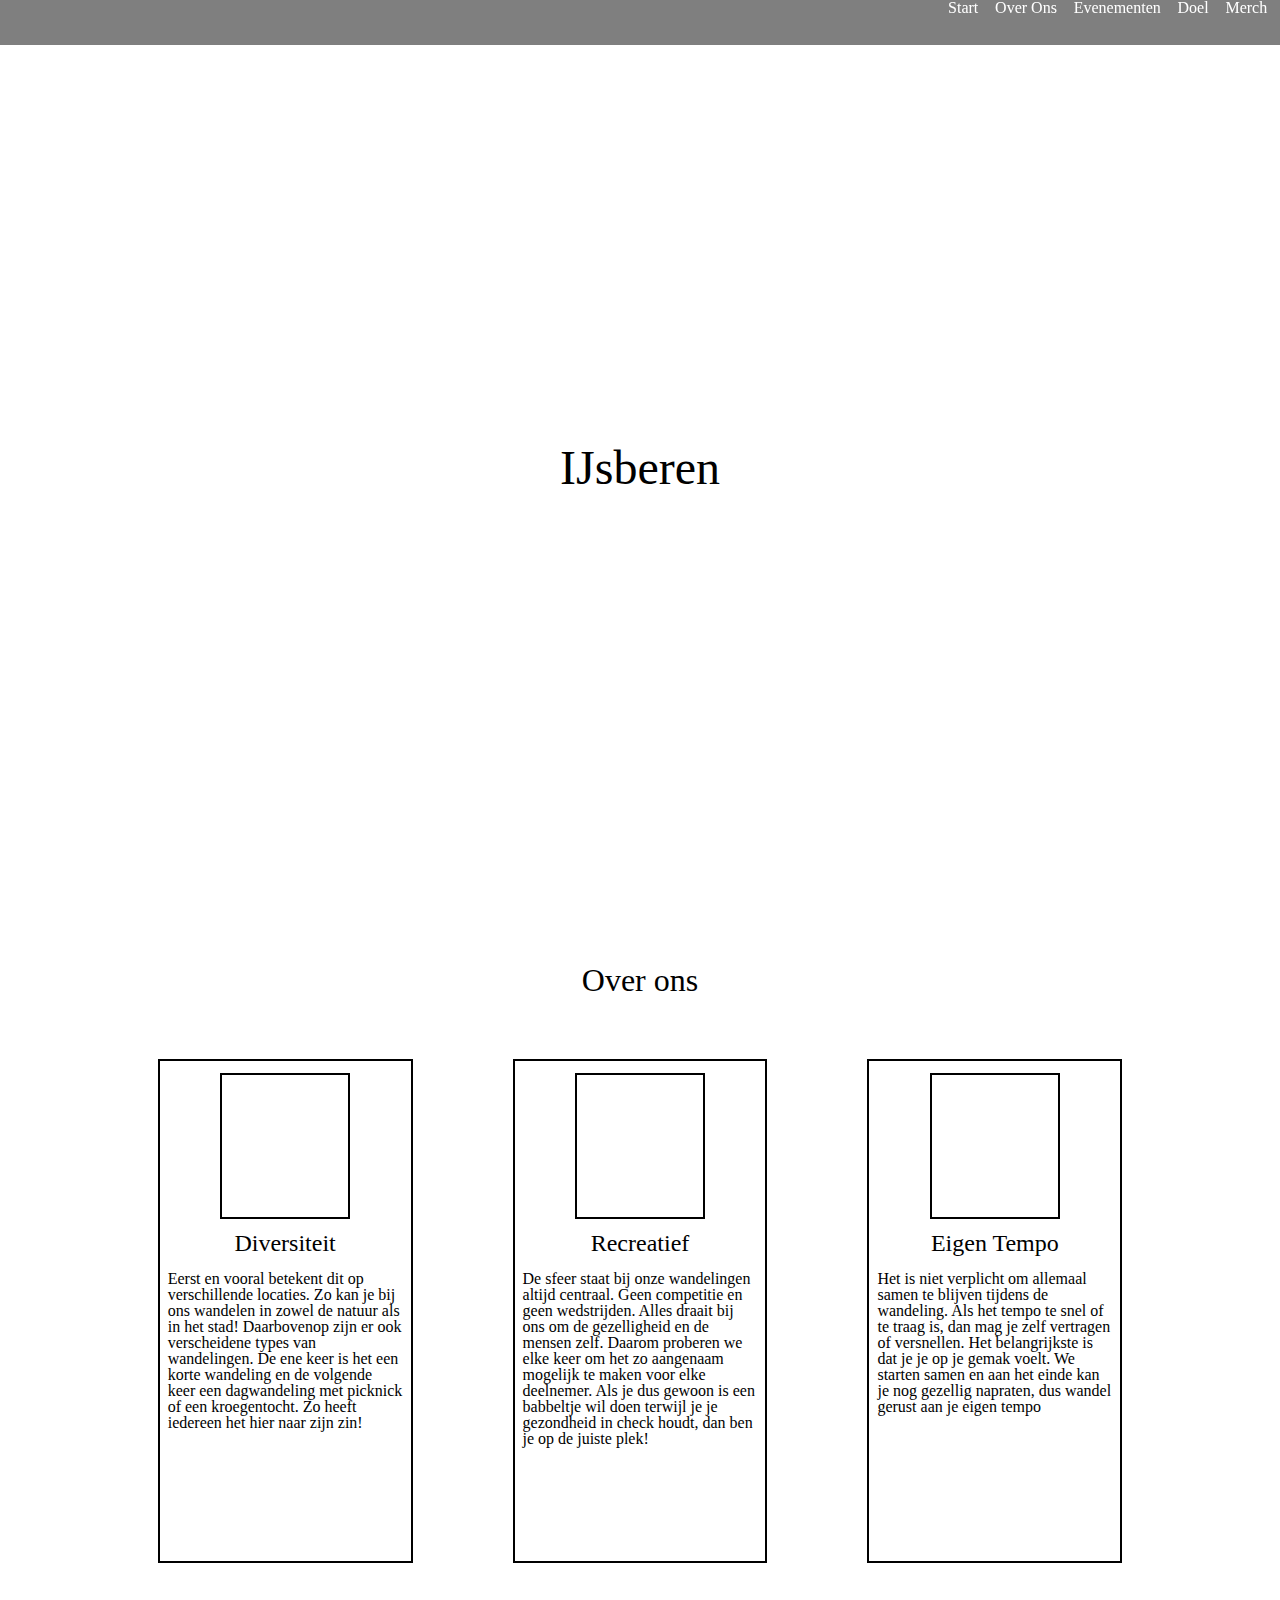
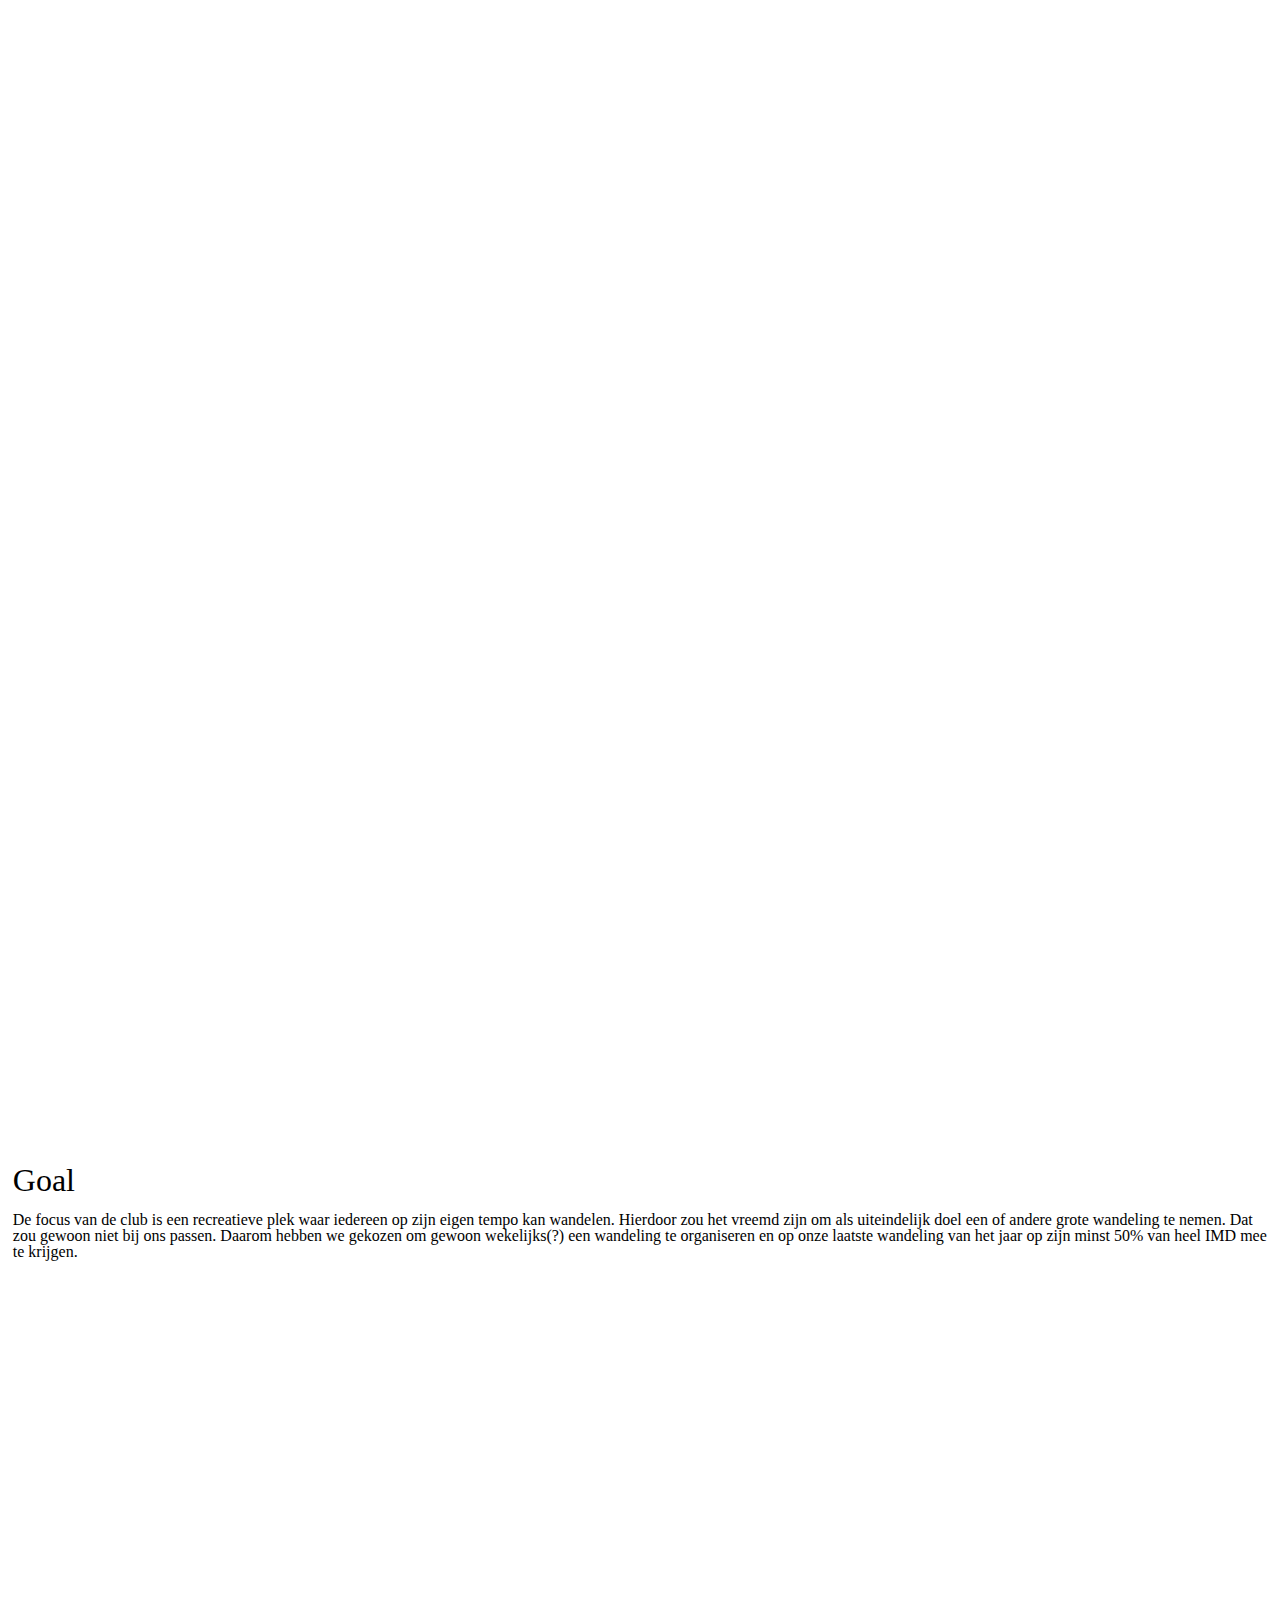
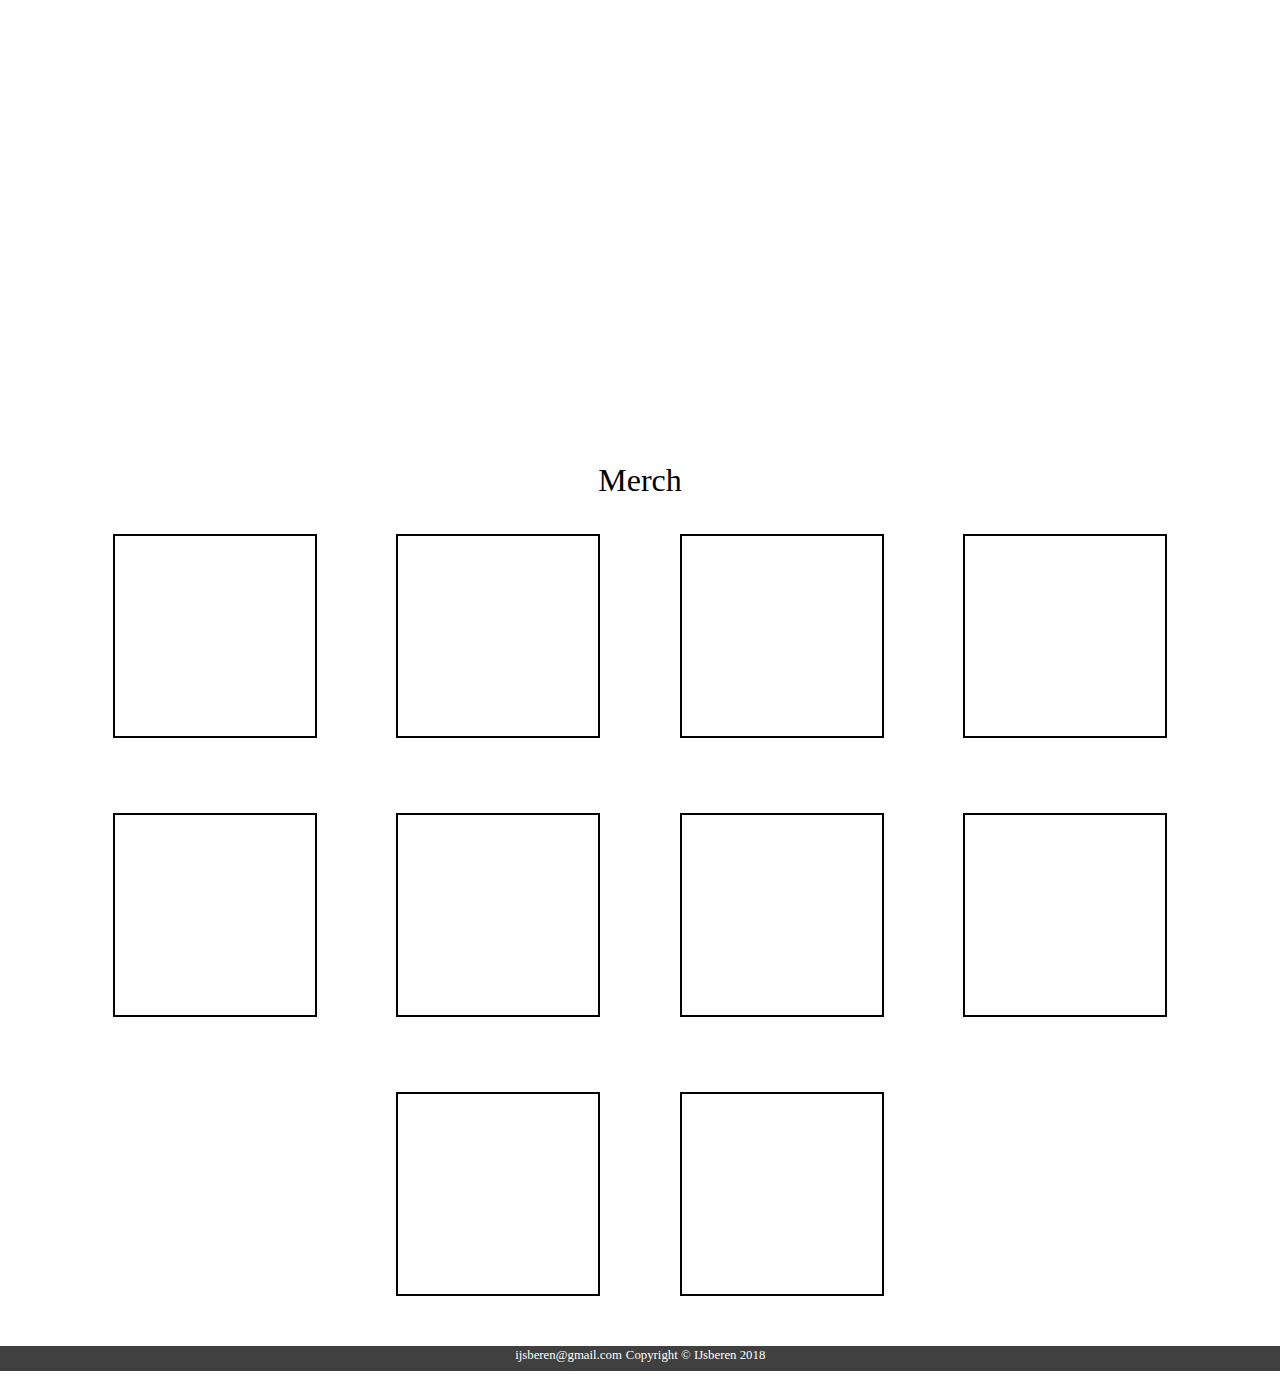
==== website/index.html @ 06d25c2b "Add files via upload" ====
<!DOCTYPE html>
<html>
<head>
	<link rel="stylesheet" type="text/css" href="css/reset.css">
	<link rel="stylesheet" type="text/css" href="css/style.css">
	<title>IJsberen</title>
</head>
<body>
	<nav class="nav-mobile nav">
		<div class="links">
			<a href="#home">Start</a>
			<a href="#about">Overs Ons</a>
			<a href="#events">Evenementen</a>
			<a href="#goal">Doel</a>
			<a href="#merch">Merch</a>
		</div>
	</nav>

	<div class="openNav">
		<div class="bar1 bar"></div>
  		<div class="bar2 bar"></div>
  		<div class="bar3 bar"></div>	
	</div>

	<nav id="navDesk">
		<a href="#home"><div id="logoNav"></div></a>
		<a href="#home">Start</a>
		<a href="#about">Over Ons</a>
		<a href="#events">Evenementen</a>
		<a href="#goal">Doel</a>
		<a href="#merch">Merch</a>
	</nav>
	<div class="container">
		<section id="home" class="scroll-section">
			<h1>IJsberen</h1>
			<img src="">
		</section>

		<section id="about" class="scroll-section">
			<h1>Over ons</h1>
			<div id="value1" class="brand-value">
				<div class="brand-image-wrapper">
					<div class="img-inner"></div>
					<img src="">
				</div>
				<h2>Diversiteit</h2>
				<p>Eerst en vooral betekent dit op verschillende locaties. Zo kan je bij ons wandelen in zowel de natuur als in het stad! Daarbovenop zijn er ook verscheidene types van wandelingen. De ene keer is het een korte wandeling en de volgende keer een dagwandeling met picknick of een kroegentocht. Zo heeft iedereen het hier naar zijn zin!</p>

			</div>
			<div id="value2" class="brand-value">
				<div class="brand-image-wrapper">
					<div class="img-inner"></div>
					<img src="">
				</div>
				<h2>Recreatief</h2>
				<p>De sfeer staat bij onze wandelingen altijd centraal. Geen competitie en geen wedstrijden. Alles draait bij ons om de gezelligheid en de mensen zelf. Daarom proberen we elke keer om het zo aangenaam mogelijk te maken voor elke deelnemer. Als je dus gewoon is een babbeltje wil doen terwijl je je gezondheid in check houdt, dan ben je op de juiste plek!</p>			
				
			</div>
			<div id="value3" class="brand-value">
				<div class="brand-image-wrapper">
					<div class="img-inner"></div>
					<img src="">
				</div>
				<h2>Eigen Tempo</h2>
				<p>Het is niet verplicht om allemaal samen te blijven tijdens de wandeling. Als het tempo te snel of te traag is, dan mag je zelf vertragen of versnellen. Het belangrijkste is dat je je op je gemak voelt. We starten samen en aan het einde kan je nog gezellig napraten, dus wandel gerust aan je eigen tempo</p>
			</div>
		</section>

		<section id="events" class="scroll-section">
			<div id="event1"></div>
			<div id="event2"></div>
			<div id="event3"></div>
		</section>

		<section id="goal" class="scroll-section">
			<h1>Goal</h1>
			<div class="goal-img-wrapper">
				<img src="">
			</div>
			<div class="goal-text-wrapper">
				<p>De focus van de club is een recreatieve plek waar iedereen op zijn eigen tempo kan wandelen. Hierdoor zou het vreemd zijn om als uiteindelijk doel een of andere grote wandeling te nemen. Dat zou gewoon niet bij ons passen. Daarom hebben we gekozen om gewoon wekelijks(?) een wandeling te organiseren en op onze laatste wandeling van het jaar op zijn minst 50% van heel IMD mee te krijgen.</p>
			</div>
		</section>

		<section id="merch" class="scroll-section">
			<h1>Merch</h1>
			<div id="merch1" class="merch-wrapper">
				<div class="hoverMerch">
					<div class="merch-text-wrapper">
						<p class="merch-item-name">this random t-shirt with a funny logo</p>
						<p class="merch-item-price">$20</p>
					</div>
				</div>
			</div>
			<div id="merch2" class="merch-wrapper">
				<div class="hoverMerch">
					<div class="merch-text-wrapper">
						<p class="merch-item-name">this random t-shirt with a funny logo</p>
						<p class="merch-item-price">$20</p>
					</div>
				</div>
			</div>
			<div id="merch3" class="merch-wrapper">
				<div class="hoverMerch">
					<div class="merch-text-wrapper">
						<p class="merch-item-name">this random t-shirt with a funny logo</p>
						<p class="merch-item-price">$20</p>
					</div>
				</div>
			</div>
			<div id="merch4" class="merch-wrapper">
				<div class="hoverMerch">
					<div class="merch-text-wrapper">
						<p class="merch-item-name">this random t-shirt with a funny logo</p>
						<p class="merch-item-price">$20</p>
					</div>
				</div>
			</div>
			<div id="merch5" class="merch-wrapper">
				<div class="hoverMerch">
					<div class="merch-text-wrapper">
						<p class="merch-item-name">this random t-shirt with a funny logo</p>
						<p class="merch-item-price">$20</p>
					</div>
				</div>
			</div>
			<div id="merch6" class="merch-wrapper">
				<div class="hoverMerch">
					<div class="merch-text-wrapper">
						<p class="merch-item-name">this random t-shirt with a funny logo</p>
						<p class="merch-item-price">$20</p>
					</div>
				</div>
			</div>
			<div id="merch7" class="merch-wrapper">
				<div class="hoverMerch">
					<div class="merch-text-wrapper">
						<p class="merch-item-name">this random t-shirt with a funny logo</p>
						<p class="merch-item-price">$20</p>
					</div>
				</div>
			</div>
			<div id="merch8" class="merch-wrapper">
				<div class="hoverMerch">
					<div class="merch-text-wrapper">
						<p class="merch-item-name">this random t-shirt with a funny logo</p>
						<p class="merch-item-price">$20</p>
					</div>
				</div>
			</div>
			<div id="merch9" class="merch-wrapper">
				<div class="hoverMerch">
					<div class="merch-text-wrapper">
						<p class="merch-item-name">this random t-shirt with a funny logo</p>
						<p class="merch-item-price">$20</p>
					</div>
				</div>
			</div>
			<div id="merch10" class="merch-wrapper">
				<div class="hoverMerch">
					<div class="merch-text-wrapper">
						<p class="merch-item-name">this random t-shirt with a funny logo</p>
						<p class="merch-item-price">$20</p>
					</div>
				</div>
			</div>
			
			<footer>
				<p class="email">ijsberen@gmail.com</p>
				<p class="copyright">Copyright &copy; IJsberen 2018</p>
				<div class="social-media">
					<div class="fb"></div>
					<div class="insta"></div>
					<div class="twitter"></div>
				</div>
			</footer>
		</section>
	</div>
<script src="https://ajax.googleapis.com/ajax/libs/jquery/3.3.1/jquery.min.js"></script>
<script src="js/Scrollify-master/jquery.scrollify.js"></script>
<script type="text/javascript" src="js/app.js"></script>
</body>
</html>
---- website/css/style.css ----
/* Nav*/

#navDesk{
	display: none;
}

.openNav{
	position: fixed;
	top: 15px;
	right: 15px;
	z-index: 1;
}

.nav {
    height: 100%;
    width: 0;
    position: fixed;
    z-index: 1;
    top: 0;
    right: 0;
    background-color: rgba(0,0,0,0.9);
    overflow-x: hidden;
    padding-top: 60px;
    transition: 0.5s;
}

.nav a {
    padding: 4px 16px 4px 4px;
    text-decoration: none;
    font-size: 1.5em;
    max-width: 100%;
    color: white;
    display: block;
    transition: 0.3s;

}

.links{
	position: absolute;
	top: 50%;
	left: 50%;
	transform: translate(-50%, -50%);
}


.bar{
	width: 20px;
	height: 3px;
	background-color: black;
	margin-bottom: 3px;
}

.change .bar1 {
    -webkit-transform: rotate(-45deg) translate(-5px, 4px);
    transform: rotate(-45deg) translate(-5px, 4px);
	background-color: white;
}

.change .bar2 {opacity: 0;}

.change .bar3 {
    -webkit-transform: rotate(45deg) translate(-5px, -5px);
    transform: rotate(45deg) translate(-5px, -5px);
	background-color: white;
}

/* Algemeen*/

section{
	padding: 1%;
	padding-top: 5%;
	box-sizing: border-box;
}

h1{
	font-size: 2em;
}

h2{
	font-size: 1.5em;
}

/* Start*/

#home{
	display: table-cell;
	width: 100vw;
	height: 100vh;
	vertical-align: middle;
	text-align: center;
}

#home h1{
	text-align: center;
	font-size: 3em;
}

/* Over ons*/

#about{
	width: 100%;
	text-align: center;
}

.brand-value{
	display: inline-block;
	width: 50%;
	height: 500px;
	margin: 5% 3em	;
	border: 2px solid black;
	text-align: center;
	vertical-align: top;
}

.brand-image-wrapper{
	display: inline-block;
	width: 50%;
	border: 2px solid black;
	margin: 5% 0;
}

.img-inner{
	padding: 50% 0;
}

#about div h2{
	text-align: center;
}

#about div p{
	text-align: left;
	margin: 1em 0.5em;
}


/*Merch */
#merch{
	text-align: center;
	height: 100vh;
}

.merch-wrapper{
	display: inline-block;
	width: 200px;
	height: 200px;
	border: 2px solid black;
	padding: 0;
	margin: 3%;
}



footer{
	height: 25px;
	width: 100vw;
	background-color: rgba(0,0,0,0.75);
	color: white;
	margin-left: -1%;
	margin-top: 1%;
}

footer p{
	display: inline-block;
	font-size: 0.8em;
}

.copyright{
	text-align: center;
}


@media (min-width: 750px){

	/* Algemeen*/

	section{
		height: 100vh;
	}

	/* Nav*/

	.nav-mobile{
		display: none;
	}

	.openNav{
		display: none;
	}

	#navDesk{
		display: table-cell;
		position: fixed;
		width: 100vw;
		height: 5vh;
		text-align: right;
		vertical-align: middle;
		background-color: black;
		opacity: 0.5;
	}

	#navDesk a{
		display: inline-block;
		margin-right: 1%;
		color: white;
		text-decoration: none;
	}

	/* Over ons*/

	.brand-value{
		width: 20%;
	}

	/* Merch*/

	.hoverMerch{
	margin: 0;
	width: 200px;
	height: 200px;
	opacity: 0;
	background-color: rgba(0,0,0,0.75);
	text-align: center;
		
	}

	.hoverMerch:hover{
		opacity: 1;
	}

	.merch-text-wrapper{
		display: inline-block;
		width: 150px;
		max-height: 20px;
		margin: auto;
		color: white;
		margin-top: 80px;
	}

	.merch-text-wrapper p{
		margin-bottom: 5%;
	}
}
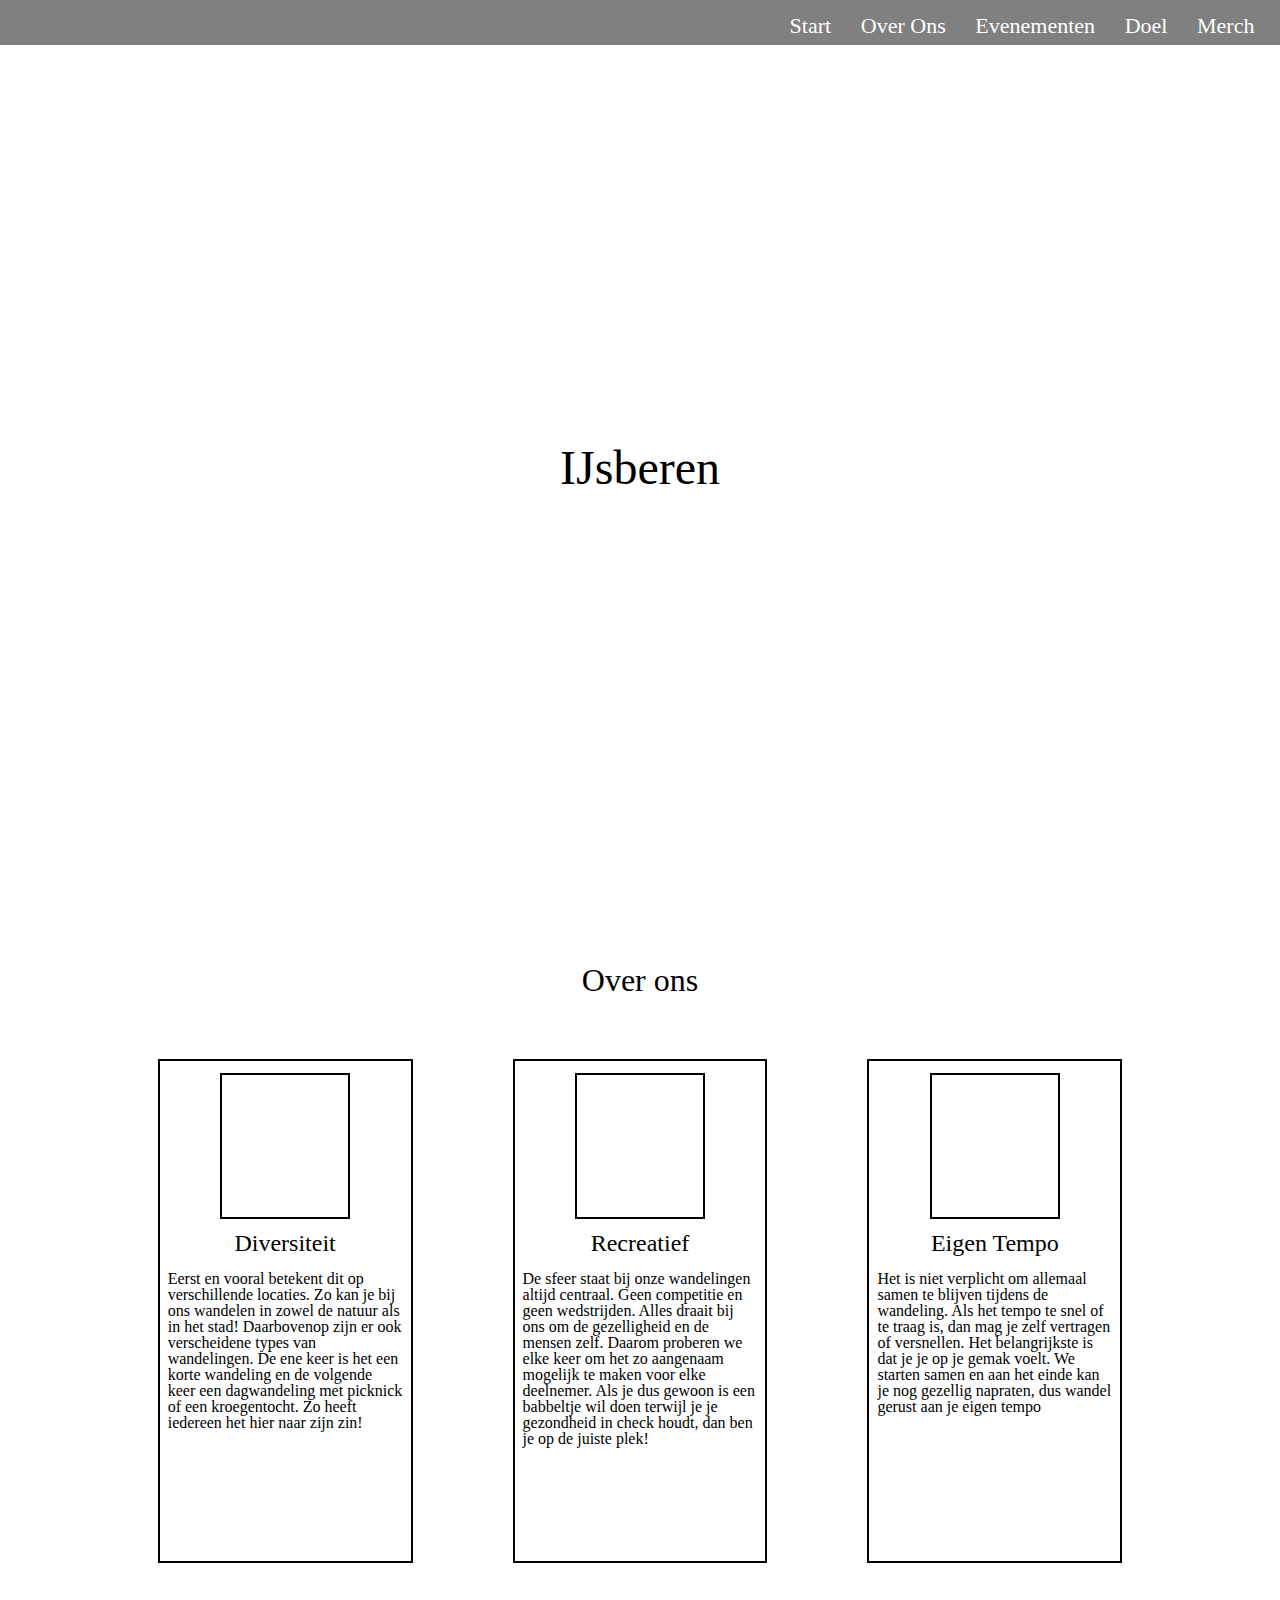
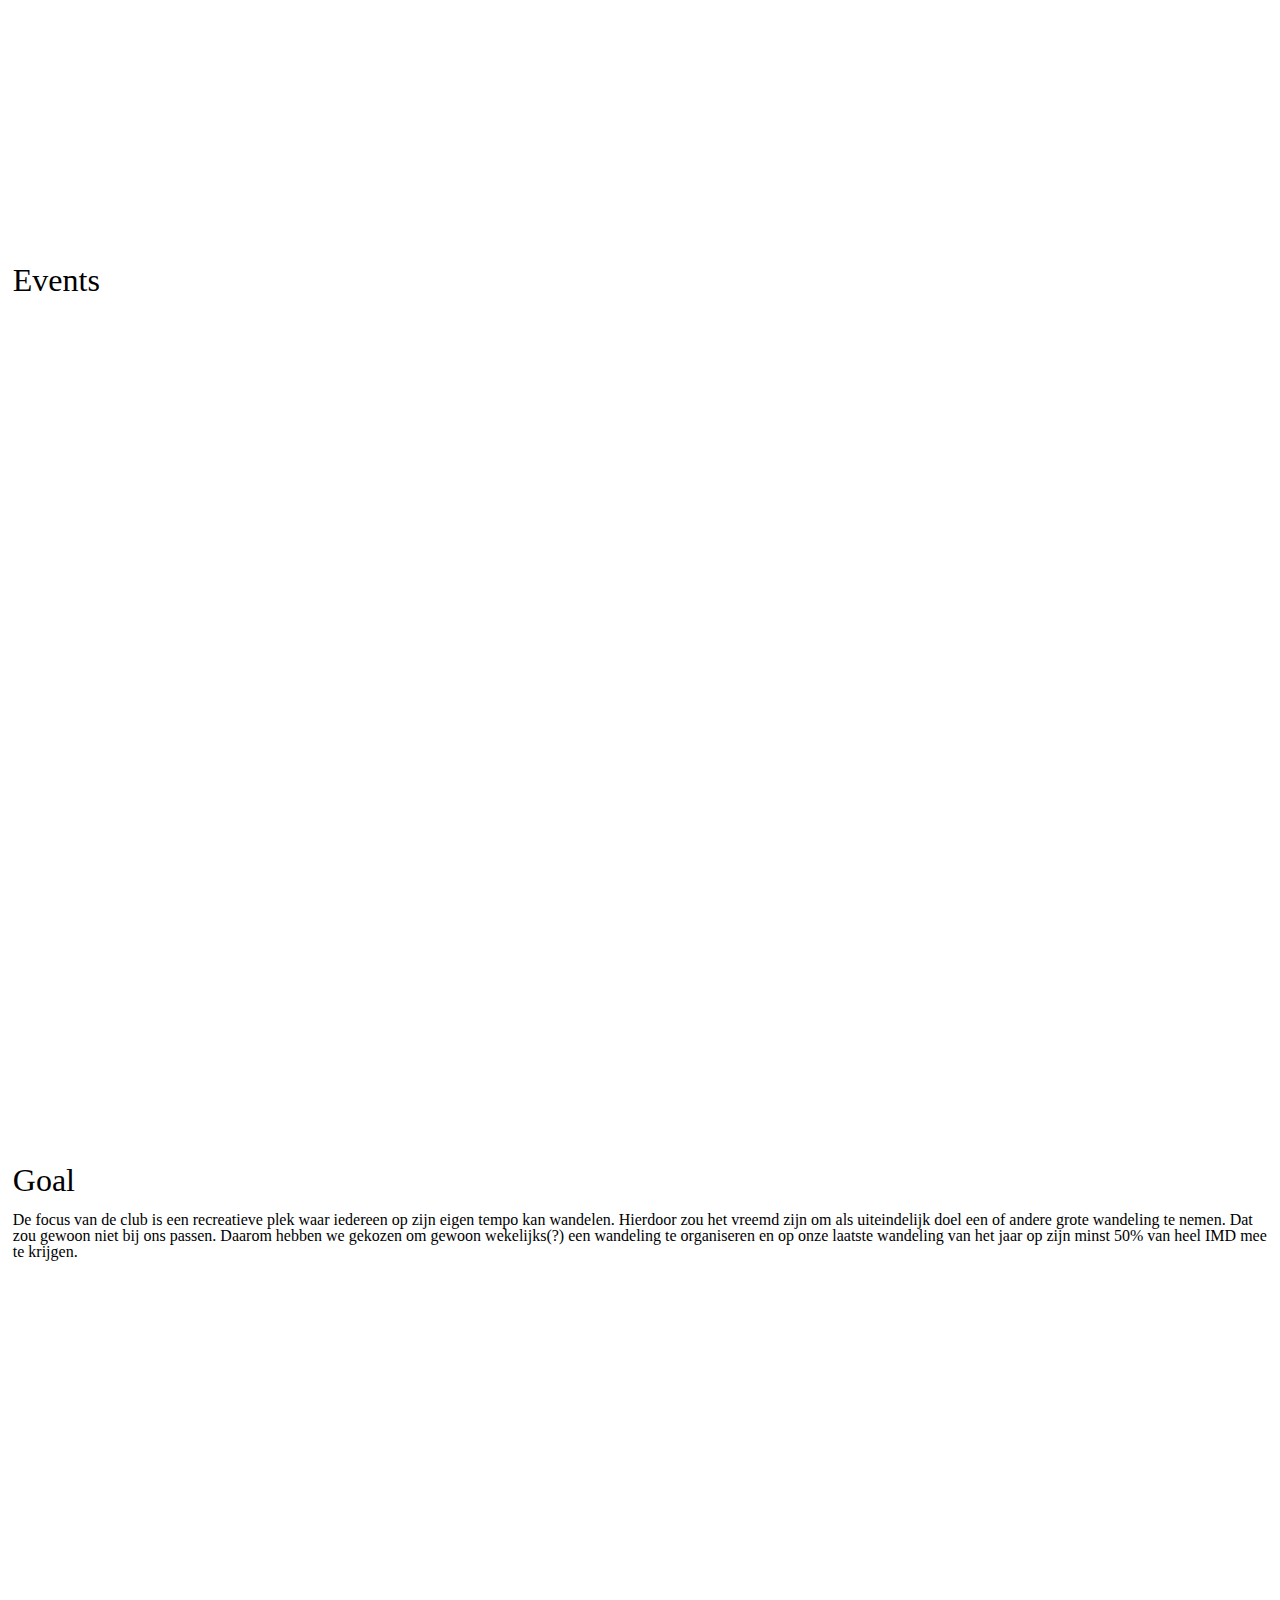
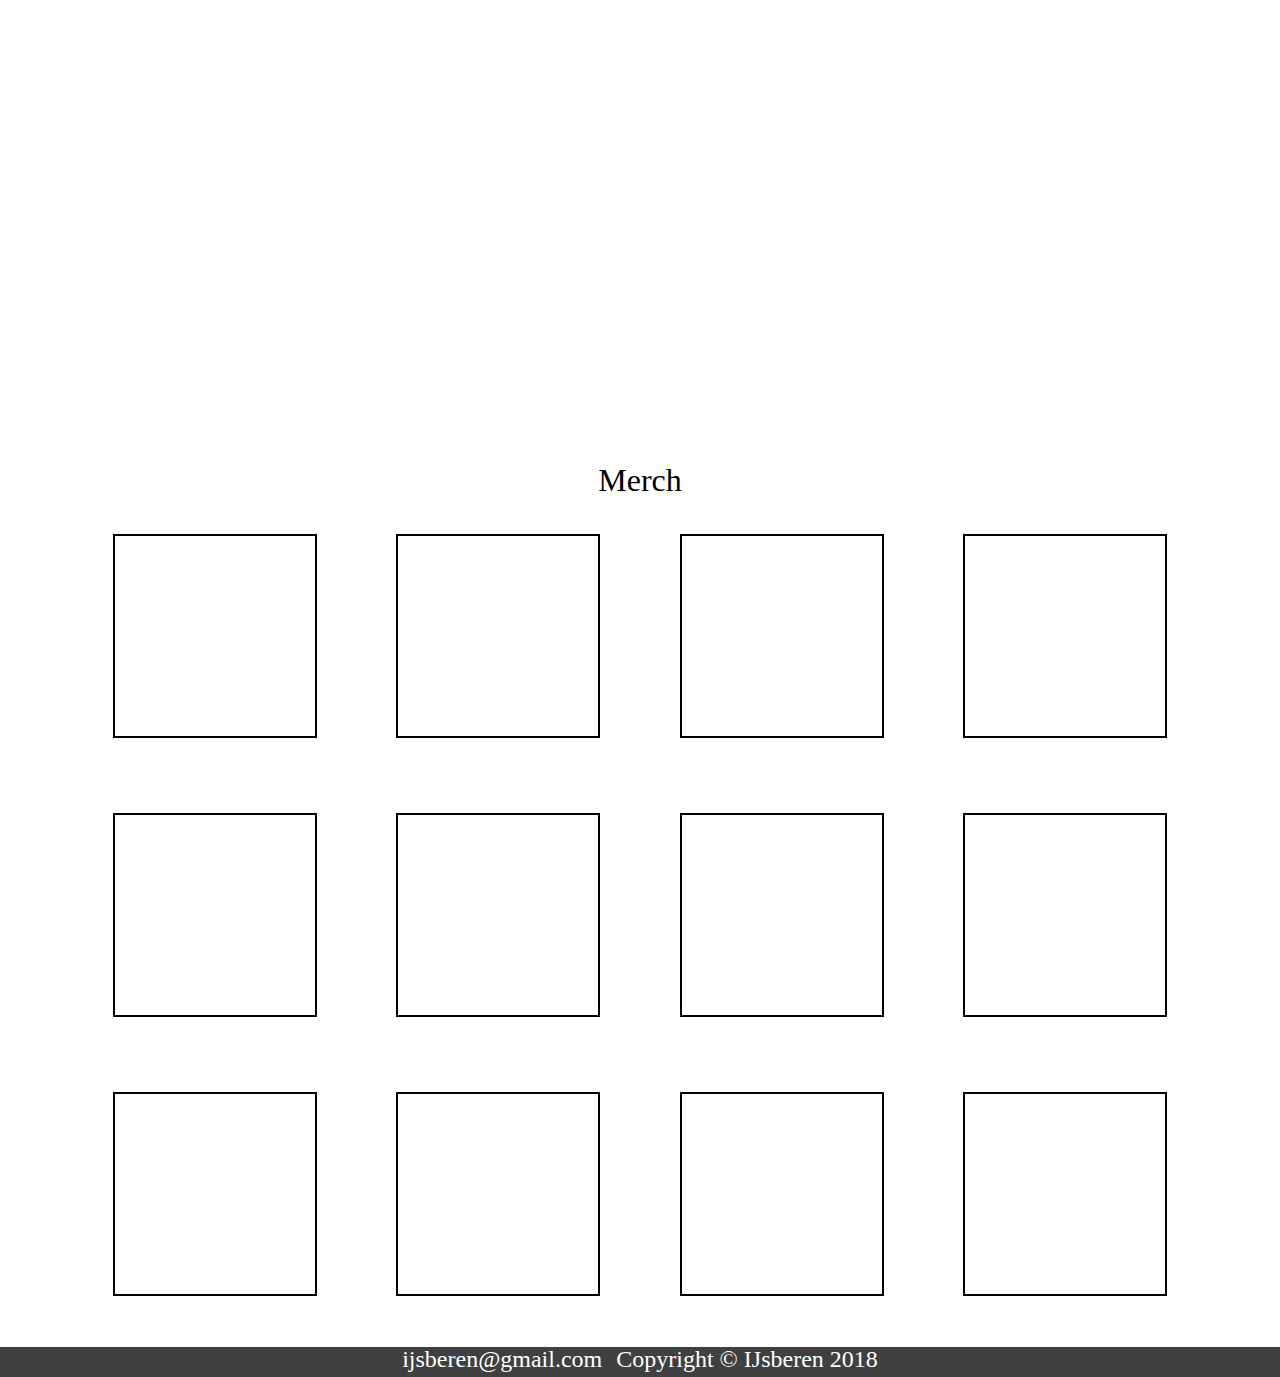
==== commit 07cc2f18: "Add files via upload" ====
--- a/website/index.html
+++ b/website/index.html
@@ -1,183 +1,205 @@
 <!DOCTYPE html>
 <html>
+
 <head>
-	<link rel="stylesheet" type="text/css" href="css/reset.css">
-	<link rel="stylesheet" type="text/css" href="css/style.css">
-	<title>IJsberen</title>
+    <meta content="width=device-width, initial-scale=1" name="viewport" />
+    <link rel="stylesheet" type="text/css" href="css/reset.css">
+    <link rel="stylesheet" type="text/css" href="css/style.css">
+    <title>IJsberen</title>
 </head>
+
 <body>
-	<nav class="nav-mobile nav">
-		<div class="links">
-			<a href="#home">Start</a>
-			<a href="#about">Overs Ons</a>
-			<a href="#events">Evenementen</a>
-			<a href="#goal">Doel</a>
-			<a href="#merch">Merch</a>
-		</div>
-	</nav>
-
-	<div class="openNav">
-		<div class="bar1 bar"></div>
-  		<div class="bar2 bar"></div>
-  		<div class="bar3 bar"></div>	
-	</div>
-
-	<nav id="navDesk">
-		<a href="#home"><div id="logoNav"></div></a>
-		<a href="#home">Start</a>
-		<a href="#about">Over Ons</a>
-		<a href="#events">Evenementen</a>
-		<a href="#goal">Doel</a>
-		<a href="#merch">Merch</a>
-	</nav>
-	<div class="container">
-		<section id="home" class="scroll-section">
-			<h1>IJsberen</h1>
-			<img src="">
-		</section>
-
-		<section id="about" class="scroll-section">
-			<h1>Over ons</h1>
-			<div id="value1" class="brand-value">
-				<div class="brand-image-wrapper">
-					<div class="img-inner"></div>
-					<img src="">
-				</div>
-				<h2>Diversiteit</h2>
-				<p>Eerst en vooral betekent dit op verschillende locaties. Zo kan je bij ons wandelen in zowel de natuur als in het stad! Daarbovenop zijn er ook verscheidene types van wandelingen. De ene keer is het een korte wandeling en de volgende keer een dagwandeling met picknick of een kroegentocht. Zo heeft iedereen het hier naar zijn zin!</p>
-
-			</div>
-			<div id="value2" class="brand-value">
-				<div class="brand-image-wrapper">
-					<div class="img-inner"></div>
-					<img src="">
-				</div>
-				<h2>Recreatief</h2>
-				<p>De sfeer staat bij onze wandelingen altijd centraal. Geen competitie en geen wedstrijden. Alles draait bij ons om de gezelligheid en de mensen zelf. Daarom proberen we elke keer om het zo aangenaam mogelijk te maken voor elke deelnemer. Als je dus gewoon is een babbeltje wil doen terwijl je je gezondheid in check houdt, dan ben je op de juiste plek!</p>			
-				
-			</div>
-			<div id="value3" class="brand-value">
-				<div class="brand-image-wrapper">
-					<div class="img-inner"></div>
-					<img src="">
-				</div>
-				<h2>Eigen Tempo</h2>
-				<p>Het is niet verplicht om allemaal samen te blijven tijdens de wandeling. Als het tempo te snel of te traag is, dan mag je zelf vertragen of versnellen. Het belangrijkste is dat je je op je gemak voelt. We starten samen en aan het einde kan je nog gezellig napraten, dus wandel gerust aan je eigen tempo</p>
-			</div>
-		</section>
-
-		<section id="events" class="scroll-section">
-			<div id="event1"></div>
-			<div id="event2"></div>
-			<div id="event3"></div>
-		</section>
-
-		<section id="goal" class="scroll-section">
-			<h1>Goal</h1>
-			<div class="goal-img-wrapper">
-				<img src="">
-			</div>
-			<div class="goal-text-wrapper">
-				<p>De focus van de club is een recreatieve plek waar iedereen op zijn eigen tempo kan wandelen. Hierdoor zou het vreemd zijn om als uiteindelijk doel een of andere grote wandeling te nemen. Dat zou gewoon niet bij ons passen. Daarom hebben we gekozen om gewoon wekelijks(?) een wandeling te organiseren en op onze laatste wandeling van het jaar op zijn minst 50% van heel IMD mee te krijgen.</p>
-			</div>
-		</section>
-
-		<section id="merch" class="scroll-section">
-			<h1>Merch</h1>
-			<div id="merch1" class="merch-wrapper">
-				<div class="hoverMerch">
-					<div class="merch-text-wrapper">
-						<p class="merch-item-name">this random t-shirt with a funny logo</p>
-						<p class="merch-item-price">$20</p>
-					</div>
-				</div>
-			</div>
-			<div id="merch2" class="merch-wrapper">
-				<div class="hoverMerch">
-					<div class="merch-text-wrapper">
-						<p class="merch-item-name">this random t-shirt with a funny logo</p>
-						<p class="merch-item-price">$20</p>
-					</div>
-				</div>
-			</div>
-			<div id="merch3" class="merch-wrapper">
-				<div class="hoverMerch">
-					<div class="merch-text-wrapper">
-						<p class="merch-item-name">this random t-shirt with a funny logo</p>
-						<p class="merch-item-price">$20</p>
-					</div>
-				</div>
-			</div>
-			<div id="merch4" class="merch-wrapper">
-				<div class="hoverMerch">
-					<div class="merch-text-wrapper">
-						<p class="merch-item-name">this random t-shirt with a funny logo</p>
-						<p class="merch-item-price">$20</p>
-					</div>
-				</div>
-			</div>
-			<div id="merch5" class="merch-wrapper">
-				<div class="hoverMerch">
-					<div class="merch-text-wrapper">
-						<p class="merch-item-name">this random t-shirt with a funny logo</p>
-						<p class="merch-item-price">$20</p>
-					</div>
-				</div>
-			</div>
-			<div id="merch6" class="merch-wrapper">
-				<div class="hoverMerch">
-					<div class="merch-text-wrapper">
-						<p class="merch-item-name">this random t-shirt with a funny logo</p>
-						<p class="merch-item-price">$20</p>
-					</div>
-				</div>
-			</div>
-			<div id="merch7" class="merch-wrapper">
-				<div class="hoverMerch">
-					<div class="merch-text-wrapper">
-						<p class="merch-item-name">this random t-shirt with a funny logo</p>
-						<p class="merch-item-price">$20</p>
-					</div>
-				</div>
-			</div>
-			<div id="merch8" class="merch-wrapper">
-				<div class="hoverMerch">
-					<div class="merch-text-wrapper">
-						<p class="merch-item-name">this random t-shirt with a funny logo</p>
-						<p class="merch-item-price">$20</p>
-					</div>
-				</div>
-			</div>
-			<div id="merch9" class="merch-wrapper">
-				<div class="hoverMerch">
-					<div class="merch-text-wrapper">
-						<p class="merch-item-name">this random t-shirt with a funny logo</p>
-						<p class="merch-item-price">$20</p>
-					</div>
-				</div>
-			</div>
-			<div id="merch10" class="merch-wrapper">
-				<div class="hoverMerch">
-					<div class="merch-text-wrapper">
-						<p class="merch-item-name">this random t-shirt with a funny logo</p>
-						<p class="merch-item-price">$20</p>
-					</div>
-				</div>
-			</div>
-			
-			<footer>
-				<p class="email">ijsberen@gmail.com</p>
-				<p class="copyright">Copyright &copy; IJsberen 2018</p>
-				<div class="social-media">
-					<div class="fb"></div>
-					<div class="insta"></div>
-					<div class="twitter"></div>
-				</div>
-			</footer>
-		</section>
-	</div>
-<script src="https://ajax.googleapis.com/ajax/libs/jquery/3.3.1/jquery.min.js"></script>
-<script src="js/Scrollify-master/jquery.scrollify.js"></script>
-<script type="text/javascript" src="js/app.js"></script>
+    <nav class="nav-mobile nav">
+        <div class="links">
+            <a href="#home">Start</a>
+            <a href="#about">Over Ons</a>
+            <a href="#events">Evenementen</a>
+            <a href="#goal">Doel</a>
+            <a href="#merch">Merch</a>
+        </div>
+    </nav>
+
+    <div class="openNav">
+        <div class="bar1 bar"></div>
+        <div class="bar2 bar"></div>
+        <div class="bar3 bar"></div>
+    </div>
+
+    <nav id="navDesk">
+        <a href="#home">
+            <div id="logoNav"></div>
+        </a>
+        <a href="#home">Start</a>
+        <a href="#about">Over Ons</a>
+        <a href="#events">Evenementen</a>
+        <a href="#goal">Doel</a>
+        <a href="#merch">Merch</a>
+    </nav>
+    <div class="container">
+        <section id="home" class="scroll-section">
+            <h1>IJsberen</h1>
+            <img src="">
+        </section>
+
+        <section id="about" class="scroll-section">
+            <h1>Over ons</h1>
+            <div id="value1" class="brand-value">
+                <div class="brand-image-wrapper">
+                    <div class="img-inner"></div>
+                    <img src="">
+                </div>
+                <h2>Diversiteit</h2>
+                <p>Eerst en vooral betekent dit op verschillende locaties. Zo kan je bij ons wandelen in zowel de natuur als in het stad! Daarbovenop zijn er ook verscheidene types van wandelingen. De ene keer is het een korte wandeling en de volgende keer een dagwandeling met picknick of een kroegentocht. Zo heeft iedereen het hier naar zijn zin!</p>
+
+            </div>
+            <div id="value2" class="brand-value">
+                <div class="brand-image-wrapper">
+                    <div class="img-inner"></div>
+                    <img src="">
+                </div>
+                <h2>Recreatief</h2>
+                <p>De sfeer staat bij onze wandelingen altijd centraal. Geen competitie en geen wedstrijden. Alles draait bij ons om de gezelligheid en de mensen zelf. Daarom proberen we elke keer om het zo aangenaam mogelijk te maken voor elke deelnemer. Als je dus gewoon is een babbeltje wil doen terwijl je je gezondheid in check houdt, dan ben je op de juiste plek!</p>
+
+            </div>
+            <div id="value3" class="brand-value">
+                <div class="brand-image-wrapper">
+                    <div class="img-inner"></div>
+                    <img src="">
+                </div>
+                <h2>Eigen Tempo</h2>
+                <p>Het is niet verplicht om allemaal samen te blijven tijdens de wandeling. Als het tempo te snel of te traag is, dan mag je zelf vertragen of versnellen. Het belangrijkste is dat je je op je gemak voelt. We starten samen en aan het einde kan je nog gezellig napraten, dus wandel gerust aan je eigen tempo</p>
+            </div>
+        </section>
+
+        <section id="events" class="scroll-section">
+            <h1>Events</h1>
+            <div id="event1"></div>
+            <div id="event2"></div>
+            <div id="event3"></div>
+        </section>
+
+        <section id="goal" class="scroll-section">
+            <h1>Goal</h1>
+            <div class="goal-img-wrapper">
+                <img src="">
+            </div>
+            <div class="goal-text-wrapper">
+                <p>De focus van de club is een recreatieve plek waar iedereen op zijn eigen tempo kan wandelen. Hierdoor zou het vreemd zijn om als uiteindelijk doel een of andere grote wandeling te nemen. Dat zou gewoon niet bij ons passen. Daarom hebben we gekozen om gewoon wekelijks(?) een wandeling te organiseren en op onze laatste wandeling van het jaar op zijn minst 50% van heel IMD mee te krijgen.</p>
+            </div>
+        </section>
+
+        <section id="merch" class="scroll-section">
+            <h1>Merch</h1>
+            <div id="merch1" class="merch-wrapper">
+                <div class="hoverMerch">
+                    <div class="merch-text-wrapper">
+                        <p class="merch-item-name">this random t-shirt with a funny logo</p>
+                        <p class="merch-item-price">$20</p>
+                    </div>
+                </div>
+            </div>
+            <div id="merch2" class="merch-wrapper">
+                <div class="hoverMerch">
+                    <div class="merch-text-wrapper">
+                        <p class="merch-item-name">this random t-shirt with a funny logo</p>
+                        <p class="merch-item-price">$20</p>
+                    </div>
+                </div>
+            </div>
+            <div id="merch3" class="merch-wrapper">
+                <div class="hoverMerch">
+                    <div class="merch-text-wrapper">
+                        <p class="merch-item-name">this random t-shirt with a funny logo</p>
+                        <p class="merch-item-price">$20</p>
+                    </div>
+                </div>
+            </div>
+            <div id="merch4" class="merch-wrapper">
+                <div class="hoverMerch">
+                    <div class="merch-text-wrapper">
+                        <p class="merch-item-name">this random t-shirt with a funny logo</p>
+                        <p class="merch-item-price">$20</p>
+                    </div>
+                </div>
+            </div>
+            <div id="merch5" class="merch-wrapper">
+                <div class="hoverMerch">
+                    <div class="merch-text-wrapper">
+                        <p class="merch-item-name">this random t-shirt with a funny logo</p>
+                        <p class="merch-item-price">$20</p>
+                    </div>
+                </div>
+            </div>
+            <div id="merch6" class="merch-wrapper">
+                <div class="hoverMerch">
+                    <div class="merch-text-wrapper">
+                        <p class="merch-item-name">this random t-shirt with a funny logo</p>
+                        <p class="merch-item-price">$20</p>
+                    </div>
+                </div>
+            </div>
+            <div id="merch7" class="merch-wrapper">
+                <div class="hoverMerch">
+                    <div class="merch-text-wrapper">
+                        <p class="merch-item-name">this random t-shirt with a funny logo</p>
+                        <p class="merch-item-price">$20</p>
+                    </div>
+                </div>
+            </div>
+            <div id="merch8" class="merch-wrapper">
+                <div class="hoverMerch">
+                    <div class="merch-text-wrapper">
+                        <p class="merch-item-name">this random t-shirt with a funny logo</p>
+                        <p class="merch-item-price">$20</p>
+                    </div>
+                </div>
+            </div>
+            <div id="merch9" class="merch-wrapper">
+                <div class="hoverMerch">
+                    <div class="merch-text-wrapper">
+                        <p class="merch-item-name">this random t-shirt with a funny logo</p>
+                        <p class="merch-item-price">$20</p>
+                    </div>
+                </div>
+            </div>
+            <div id="merch10" class="merch-wrapper">
+                <div class="hoverMerch">
+                    <div class="merch-text-wrapper">
+                        <p class="merch-item-name">this random t-shirt with a funny logo</p>
+                        <p class="merch-item-price">$20</p>
+                    </div>
+                </div>
+            </div>
+            <div id="merch11" class="merch-wrapper">
+                <div class="hoverMerch">
+                    <div class="merch-text-wrapper">
+                        <p class="merch-item-name">this random t-shirt with a funny logo</p>
+                        <p class="merch-item-price">$20</p>
+                    </div>
+                </div>
+            </div>
+            <div id="merch12" class="merch-wrapper">
+                <div class="hoverMerch">
+                    <div class="merch-text-wrapper">
+                        <p class="merch-item-name">this random t-shirt with a funny logo</p>
+                        <p class="merch-item-price">$20</p>
+                    </div>
+                </div>
+            </div>
+        </section>
+        <footer>
+            <p class="email">ijsberen@gmail.com</p>
+            <p class="copyright">Copyright &copy; IJsberen 2018</p>
+            <div class="social-media">
+                <div class="fb"></div>
+                <div class="insta"></div>
+                <div class="twitter"></div>
+            </div>
+        </footer>
+    </div>
+    <script src="https://ajax.googleapis.com/ajax/libs/jquery/3.3.1/jquery.min.js"></script>
+    <script src="js/Scrollify-master/jquery.scrollify.js"></script>
+    <script type="text/javascript" src="js/app.js"></script>
 </body>
-</html>+
+</html>
--- a/website/css/style.css
+++ b/website/css/style.css
@@ -1,24 +1,29 @@
+/* Fonts */
+* {
+    font-family: "Poppins";
+}
+
 /* Nav*/
 
-#navDesk{
-	display: none;
-}
-
-.openNav{
-	position: fixed;
-	top: 15px;
-	right: 15px;
-	z-index: 1;
+#navDesk {
+    display: none;
+}
+
+.openNav {
+    position: fixed;
+    top: 15px;
+    right: 15px;
+    z-index: 1;
 }
 
 .nav {
     height: 100%;
     width: 0;
     position: fixed;
-    z-index: 1;
+    z-index: ;
     top: 0;
     right: 0;
-    background-color: rgba(0,0,0,0.9);
+    background-color: rgba(0, 0, 0, 0.9);
     overflow-x: hidden;
     padding-top: 60px;
     transition: 0.5s;
@@ -35,209 +40,226 @@
 
 }
 
-.links{
-	position: absolute;
-	top: 50%;
-	left: 50%;
-	transform: translate(-50%, -50%);
-}
-
-
-.bar{
-	width: 20px;
-	height: 3px;
-	background-color: black;
-	margin-bottom: 3px;
+.links {
+    position: absolute;
+    top: 50%;
+    left: 50%;
+    transform: translate(-50%, -50%);
+}
+
+
+.bar {
+    width: 20px;
+    height: 3px;
+    background-color: black;
+    margin-bottom: 3px;
 }
 
 .change .bar1 {
     -webkit-transform: rotate(-45deg) translate(-5px, 4px);
     transform: rotate(-45deg) translate(-5px, 4px);
-	background-color: white;
-}
-
-.change .bar2 {opacity: 0;}
+    background-color: white;
+}
+
+.change .bar2 {
+    opacity: 0;
+}
 
 .change .bar3 {
     -webkit-transform: rotate(45deg) translate(-5px, -5px);
     transform: rotate(45deg) translate(-5px, -5px);
-	background-color: white;
+    background-color: white;
 }
 
 /* Algemeen*/
 
-section{
-	padding: 1%;
-	padding-top: 5%;
-	box-sizing: border-box;
-}
-
-h1{
-	font-size: 2em;
-}
-
-h2{
-	font-size: 1.5em;
+section {
+    padding: 1%;
+    padding-top: 5%;
+    box-sizing: border-box;
+}
+
+h1 {
+    font-family: "Caveat";
+    font-size: 2em;
+}
+
+h2 {
+    font-family: "Poppins";
+    font-size: 1.5em;
 }
 
 /* Start*/
 
-#home{
-	display: table-cell;
-	width: 100vw;
-	height: 100vh;
-	vertical-align: middle;
-	text-align: center;
-}
-
-#home h1{
-	text-align: center;
-	font-size: 3em;
+#home {
+    display: table-cell;
+    width: 100vw;
+    height: 100vh;
+    vertical-align: middle;
+    text-align: center;
+}
+
+#home h1 {
+    text-align: center;
+    font-size: 3em;
 }
 
 /* Over ons*/
 
-#about{
-	width: 100%;
-	text-align: center;
-}
-
-.brand-value{
-	display: inline-block;
-	width: 50%;
-	height: 500px;
-	margin: 5% 3em	;
-	border: 2px solid black;
-	text-align: center;
-	vertical-align: top;
-}
-
-.brand-image-wrapper{
-	display: inline-block;
-	width: 50%;
-	border: 2px solid black;
-	margin: 5% 0;
-}
-
-.img-inner{
-	padding: 50% 0;
-}
-
-#about div h2{
-	text-align: center;
-}
-
-#about div p{
-	text-align: left;
-	margin: 1em 0.5em;
+#about {
+    width: 100%;
+    text-align: center;
+}
+
+.brand-value {
+    display: inline-block;
+    width: 50%;
+    height: 500px;
+    margin: 5% 3em;
+    border: 2px solid black;
+    text-align: center;
+    vertical-align: top;
+}
+
+.brand-image-wrapper {
+    display: inline-block;
+    width: 50%;
+    border: 2px solid black;
+    margin: 5% 0;
+}
+
+.img-inner {
+    padding: 50% 0;
+}
+
+#about div h2 {
+    text-align: center;
+}
+
+#about div p {
+    text-align: left;
+    margin: 1em 0.5em;
 }
 
 
 /*Merch */
-#merch{
-	text-align: center;
-	height: 100vh;
-}
-
-.merch-wrapper{
-	display: inline-block;
-	width: 200px;
-	height: 200px;
-	border: 2px solid black;
-	padding: 0;
-	margin: 3%;
-}
-
-
-
-footer{
-	height: 25px;
-	width: 100vw;
-	background-color: rgba(0,0,0,0.75);
-	color: white;
-	margin-left: -1%;
-	margin-top: 1%;
-}
-
-footer p{
-	display: inline-block;
-	font-size: 0.8em;
-}
-
-.copyright{
-	text-align: center;
-}
-
-
-@media (min-width: 750px){
-
-	/* Algemeen*/
-
-	section{
-		height: 100vh;
-	}
-
-	/* Nav*/
-
-	.nav-mobile{
-		display: none;
-	}
-
-	.openNav{
-		display: none;
-	}
-
-	#navDesk{
-		display: table-cell;
-		position: fixed;
-		width: 100vw;
-		height: 5vh;
-		text-align: right;
-		vertical-align: middle;
-		background-color: black;
-		opacity: 0.5;
-	}
-
-	#navDesk a{
-		display: inline-block;
-		margin-right: 1%;
-		color: white;
-		text-decoration: none;
-	}
-
-	/* Over ons*/
-
-	.brand-value{
-		width: 20%;
-	}
-
-	/* Merch*/
-
-	.hoverMerch{
-	margin: 0;
-	width: 200px;
-	height: 200px;
-	opacity: 0;
-	background-color: rgba(0,0,0,0.75);
-	text-align: center;
-		
-	}
-
-	.hoverMerch:hover{
-		opacity: 1;
-	}
-
-	.merch-text-wrapper{
-		display: inline-block;
-		width: 150px;
-		max-height: 20px;
-		margin: auto;
-		color: white;
-		margin-top: 80px;
-	}
-
-	.merch-text-wrapper p{
-		margin-bottom: 5%;
-	}
-}
-
+#merch {
+    text-align: center;
+    height: 100vh;
+}
+
+.merch-wrapper {
+    display: inline-block;
+    width: 200px;
+    height: 200px;
+    border: 2px solid black;
+    padding: 0;
+    margin: 3%;
+}
+
+/* Footer*/
+
+footer {
+    font-family: "Caveat";
+    height: 30px;
+    width: 100%;
+    background-color: rgba(0, 0, 0, 0.75);
+    color: white;
+    text-align: center;
+}
+
+footer p {
+    display: inline-block;
+    font-size: 1.5em;
+    padding-left: 5px;
+    padding-right: 5px;
+
+}
+
+.email {
+    text-align: left;
+}
+
+.copyright {
+    text-align: center;
+}
+
+
+/* MOBILE */
+
+@media (min-width: 750px) {
+
+    /* Algemeen*/
+
+    section {
+        height: 100vh;
+    }
+
+    /* Nav*/
+
+    .nav-mobile {
+        font-family: "Poppins";
+        display: none;
+    }
+
+    .openNav {
+        display: none;
+    }
+
+    #navDesk {
+        display: table-cell;
+        position: fixed;
+        width: 100%;
+        height: 5vh;
+        text-align: right;
+        vertical-align: middle;
+        background-color: grey;
+    }
+
+    #navDesk a {
+        font-family: "Caveat";
+        display: inline-block;
+        margin-right: 1%;
+        color: white;
+        text-decoration: none;
+        margin-top: 15px;
+        padding-right: 1%;
+        font-size: 22px;
+    }
+
+    /* Over ons*/
+
+    .brand-value {
+        width: 20%;
+    }
+
+    /* Merch*/
+
+    .hoverMerch {
+        font-family: "Poppins";
+        margin: 0;
+        width: 200px;
+        height: 200px;
+        opacity: 0;
+        background-color: rgba(0, 0, 0, 0.75);
+        text-align: center;
+
+    }
+
+    .hoverMerch:hover {
+        opacity: 1;
+    }
+
+    .merch-text-wrapper {
+        display: inline-block;
+        width: 150px;
+        max-height: 20px;
+        margin: auto;
+        color: white;
+        margin-top: 80px;
+    }
+
+    .merch-text-wrapper p {
+        margin-bottom: 5%;
+    }
+}
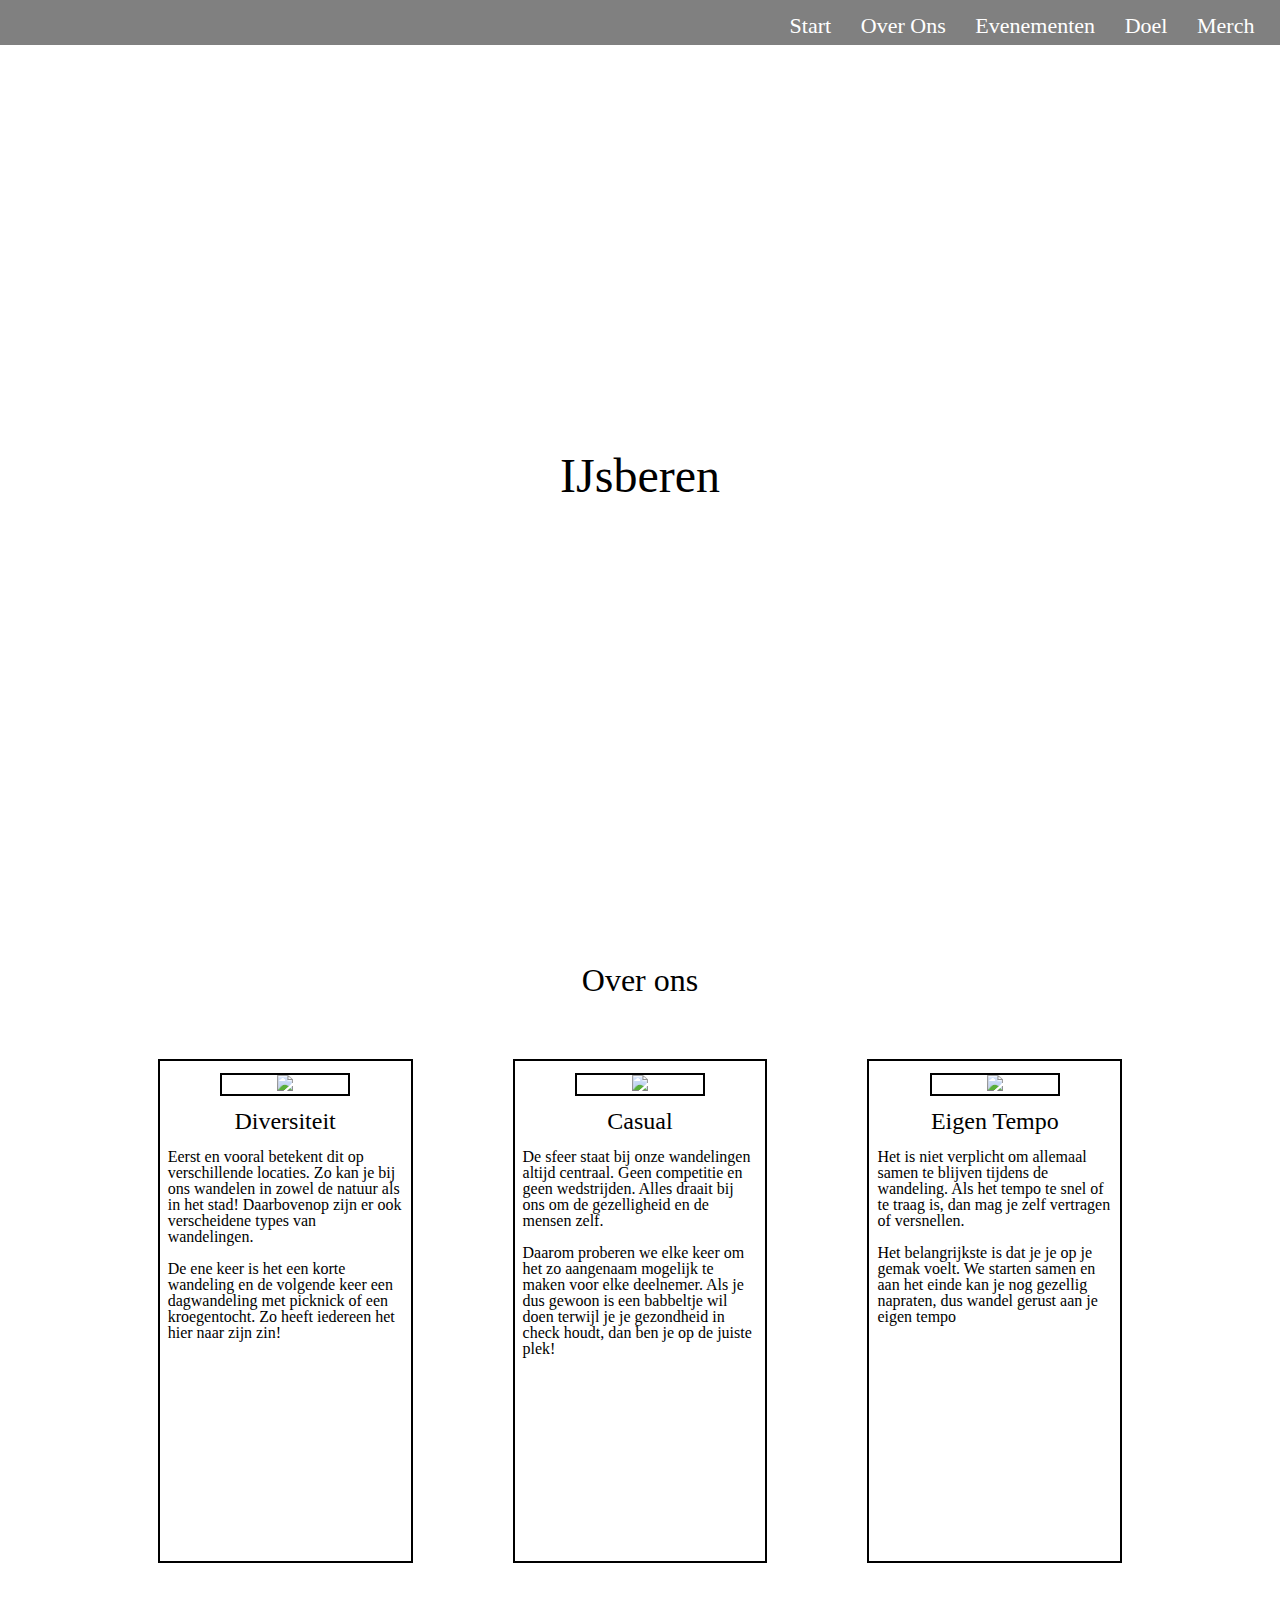
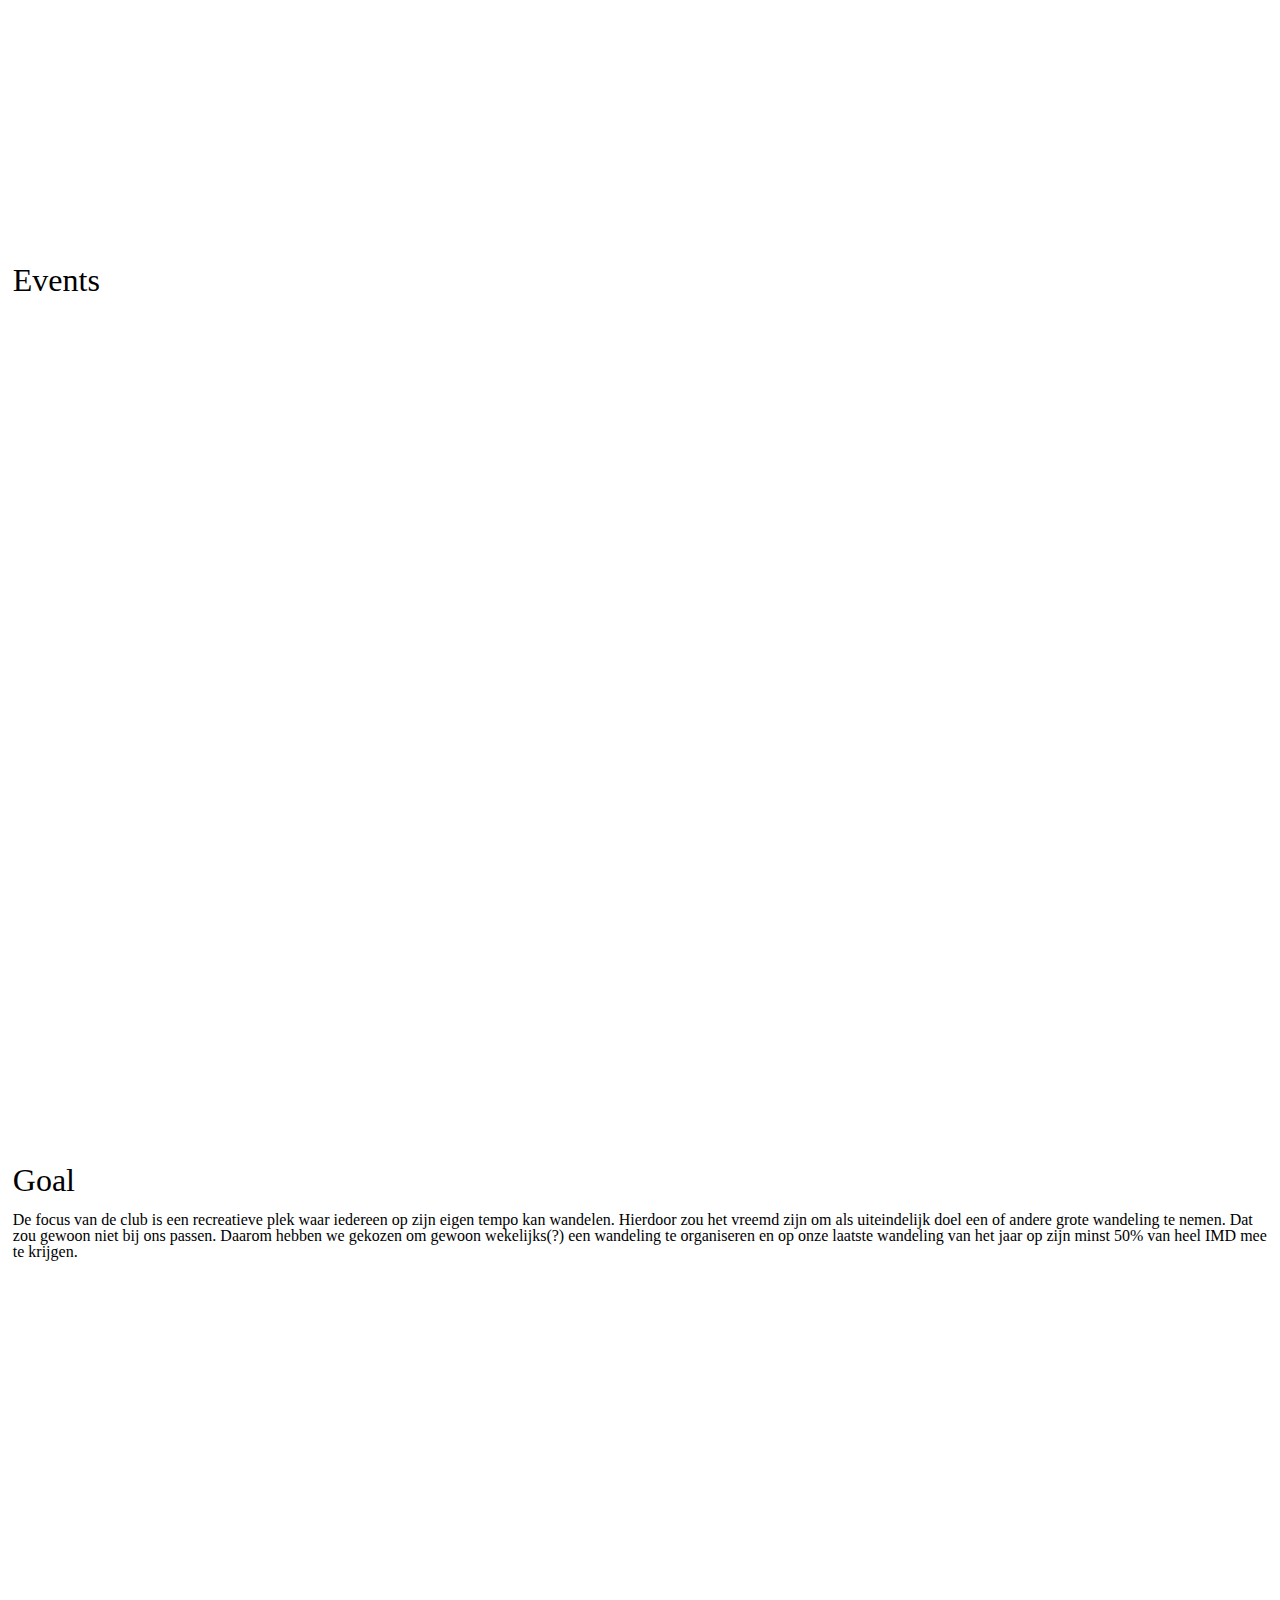
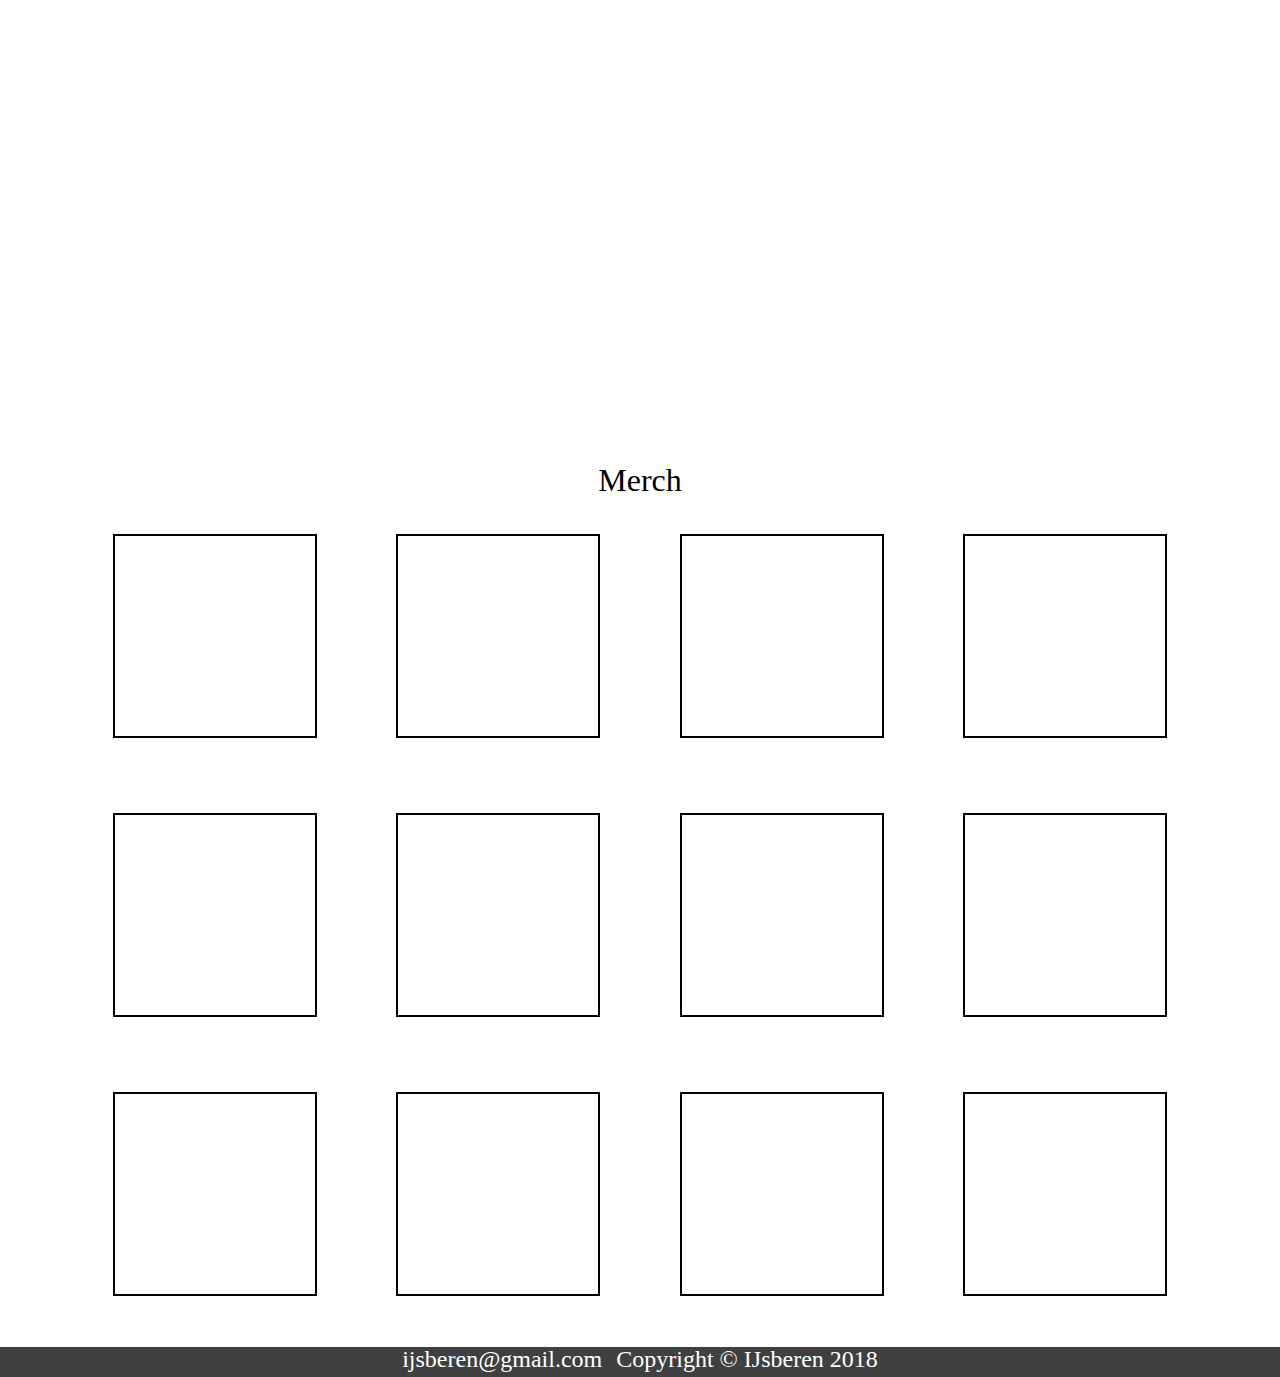
==== commit 842c92c6: "Add files via upload" ====
--- a/website/index.html
+++ b/website/index.html
@@ -25,7 +25,7 @@
         <div class="bar3 bar"></div>
     </div>
 
-    <nav id="navDesk">
+    <nav id="navDesk" class="navDesk">
         <a href="#home">
             <div id="logoNav"></div>
         </a>
@@ -38,36 +38,35 @@
     <div class="container">
         <section id="home" class="scroll-section">
             <h1>IJsberen</h1>
-            <img src="">
         </section>
 
         <section id="about" class="scroll-section">
             <h1>Over ons</h1>
             <div id="value1" class="brand-value">
                 <div class="brand-image-wrapper">
-                    <div class="img-inner"></div>
-                    <img src="">
+                    <img src="img/brandvalue_diversiteit.svg">
                 </div>
                 <h2>Diversiteit</h2>
-                <p>Eerst en vooral betekent dit op verschillende locaties. Zo kan je bij ons wandelen in zowel de natuur als in het stad! Daarbovenop zijn er ook verscheidene types van wandelingen. De ene keer is het een korte wandeling en de volgende keer een dagwandeling met picknick of een kroegentocht. Zo heeft iedereen het hier naar zijn zin!</p>
+                <p>Eerst en vooral betekent dit op verschillende locaties. Zo kan je bij ons wandelen in zowel de natuur als in het stad! Daarbovenop zijn er ook verscheidene types van wandelingen. </p>
+                <p> De ene keer is het een korte wandeling en de volgende keer een dagwandeling met picknick of een kroegentocht. Zo heeft iedereen het hier naar zijn zin!</p>
 
             </div>
             <div id="value2" class="brand-value">
                 <div class="brand-image-wrapper">
-                    <div class="img-inner"></div>
-                    <img src="">
-                </div>
-                <h2>Recreatief</h2>
-                <p>De sfeer staat bij onze wandelingen altijd centraal. Geen competitie en geen wedstrijden. Alles draait bij ons om de gezelligheid en de mensen zelf. Daarom proberen we elke keer om het zo aangenaam mogelijk te maken voor elke deelnemer. Als je dus gewoon is een babbeltje wil doen terwijl je je gezondheid in check houdt, dan ben je op de juiste plek!</p>
+                    <img src="img/brandvalue_casual.svg">
+                </div>
+                <h2>Casual</h2>
+                <p>De sfeer staat bij onze wandelingen altijd centraal. Geen competitie en geen wedstrijden. Alles draait bij ons om de gezelligheid en de mensen zelf. </p>
+                <p> Daarom proberen we elke keer om het zo aangenaam mogelijk te maken voor elke deelnemer. Als je dus gewoon is een babbeltje wil doen terwijl je je gezondheid in check houdt, dan ben je op de juiste plek!</p>
 
             </div>
             <div id="value3" class="brand-value">
                 <div class="brand-image-wrapper">
-                    <div class="img-inner"></div>
-                    <img src="">
+                    <img src="img/brandvalue_eigenTempo.svg">
                 </div>
                 <h2>Eigen Tempo</h2>
-                <p>Het is niet verplicht om allemaal samen te blijven tijdens de wandeling. Als het tempo te snel of te traag is, dan mag je zelf vertragen of versnellen. Het belangrijkste is dat je je op je gemak voelt. We starten samen en aan het einde kan je nog gezellig napraten, dus wandel gerust aan je eigen tempo</p>
+                <p>Het is niet verplicht om allemaal samen te blijven tijdens de wandeling. Als het tempo te snel of te traag is, dan mag je zelf vertragen of versnellen. </p>
+                <p> Het belangrijkste is dat je je op je gemak voelt. We starten samen en aan het einde kan je nog gezellig napraten, dus wandel gerust aan je eigen tempo</p>
             </div>
         </section>
 
